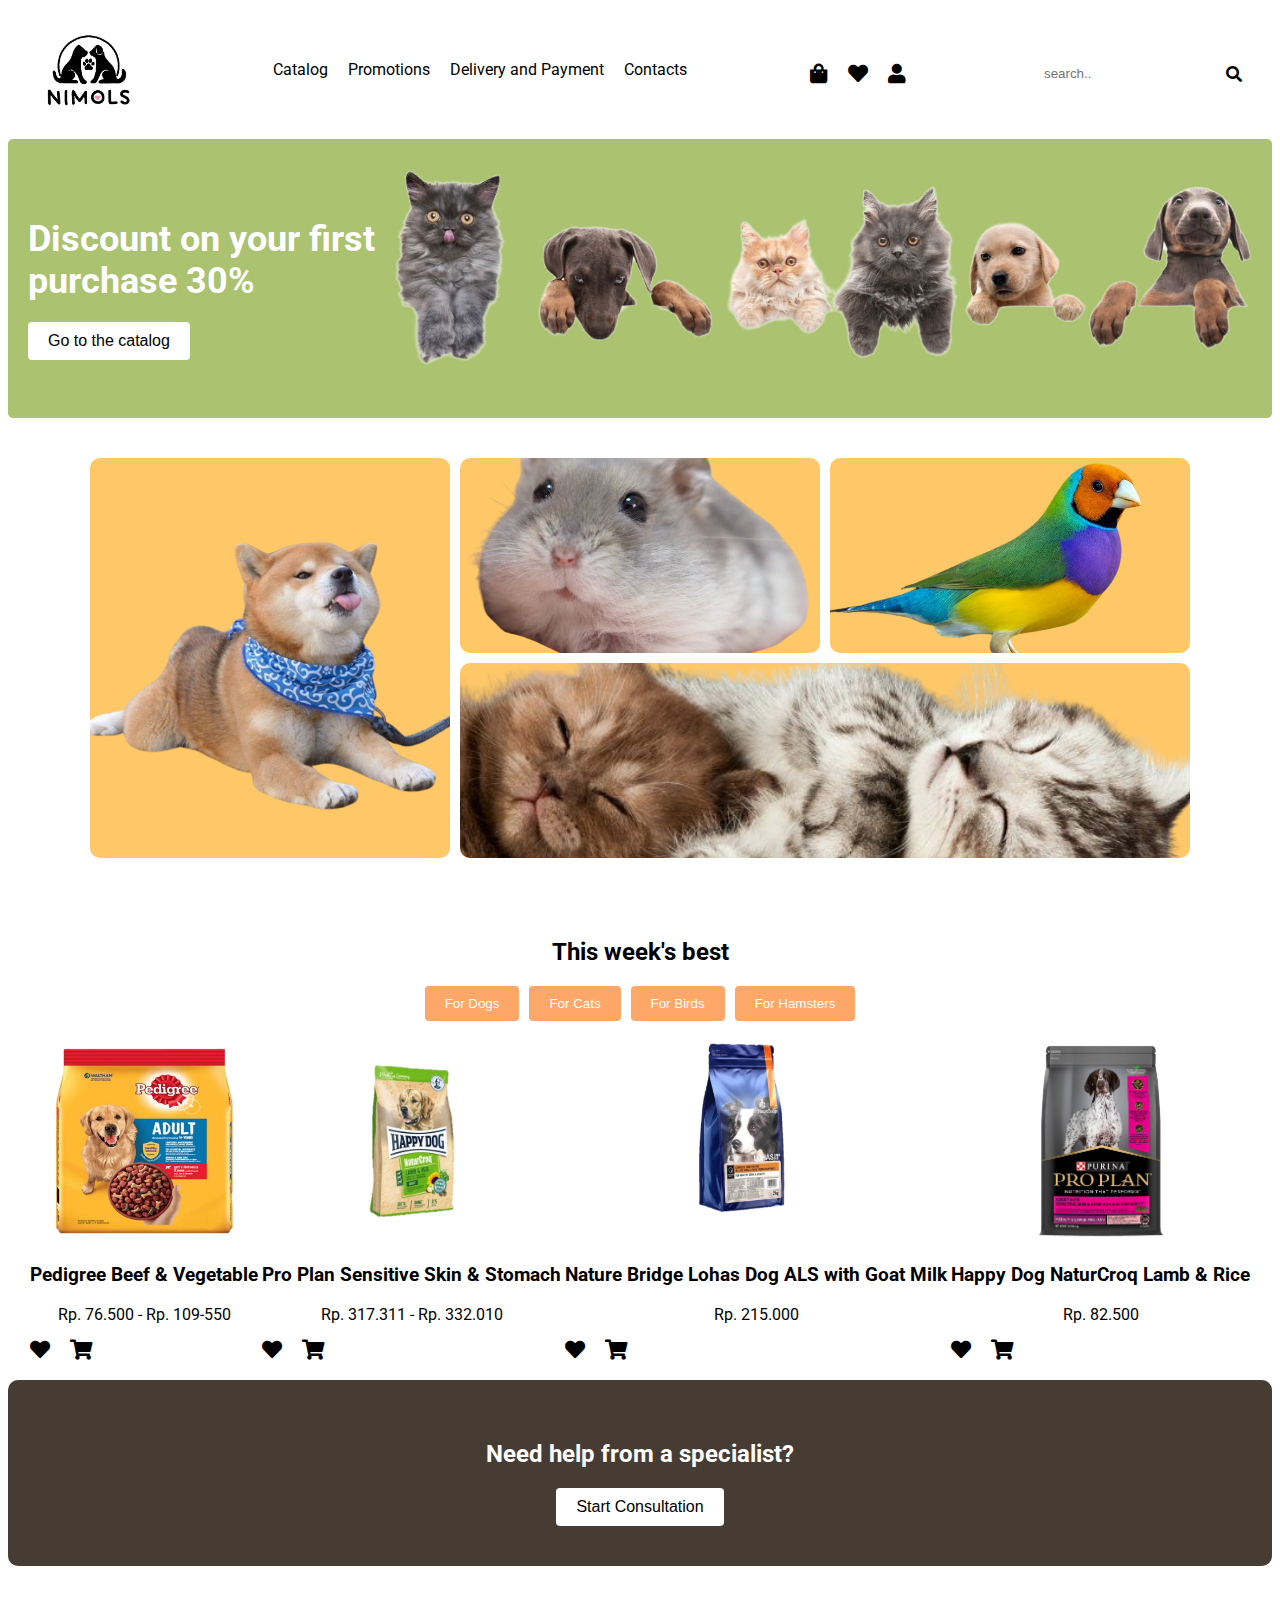
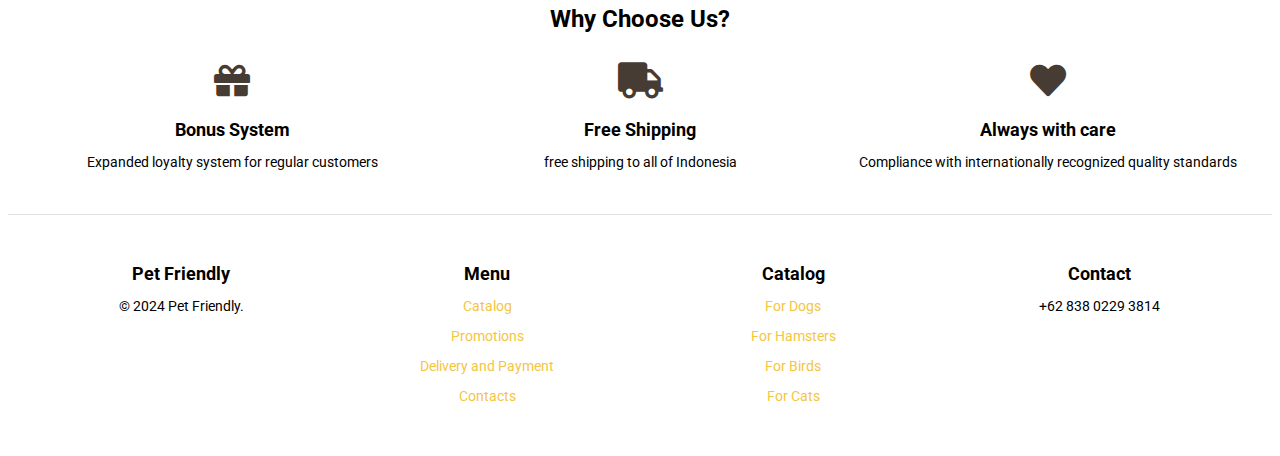
==== index.html @ ed3ec064 "nimols" ====
<!DOCTYPE html>
<html lang="en">
<head>
    <meta charset="UTF-8">
    <meta name="viewport" content="width=device-width, initial-scale=1.0">
    <link href="https://cdnjs.cloudflare.com/ajax/libs/font-awesome/5.15.3/css/all.min.css" rel="stylesheet"/>
    <link href="https://fonts.googleapis.com/css2?family=Roboto:wght@400;700&amp;display=swap" rel="stylesheet"/>

    <link rel="stylesheet" href="css/style.css">
    <title>nimols</title>
</head>
<body>
    <header>
        <nav class="navbar">
            <img src="img/logo.png" alt="logo" width="10%" height="10%">
            <div class="menu">
                <a href="#">Catalog</a>
                <a href="#">Promotions</a>
                <a href="#">Delivery and Payment</a>
                <a href="#">Contacts</a>
            </div>
            <div class="icons">
                <i class="fas fa-shopping-bag"></i>
                <i class="fas fa-heart"></i>
                <i class="fas fa-user"></i>
            </div>
            <div class="search">
                <input placeholder="search.." type="text"/>
                <i class="fas fa-search"></i>
            </div>
        </nav>
    </header>

    <main>
        <section class="hero">
            <div class="text">
                <h1>Discount on your first purchase 30%</h1>
                <button>Go to the catalog</button>
            </div>
            <img src="img/enimol.png" alt="animal">
        </section>
        <section class="container">
                <div class="category dogs">
                    <img src="img/inu.png" alt="dog">
                </div>
                <div class="category hamsters">
                    <img src="img/hamtaro.png" class="small-image" alt="hamster">
                </div>
                <div class="category birds">
                    <img src="img/tori.png" class="small-image" alt="bird">
                </div>
                <div class="category cats">
                    <img src="img/neko.png" class="small-image" alt="cat">
                </div>
        </section>

        <section class="weekly-deals">
            <h2>
                This week's best
            </h2>
            <div class="tabs">
                <button>For Dogs</button>
                <button>For Cats</button>
                <button>For Birds</button>
                <button>For Hamsters</button>
            </div>
            <div class="products">
                <div class="for dogs">
                    <img alt="Pedigree Beef & Vegetable" height="200" src="img/dog food 1.png" width="200"/>
                    <h3>Pedigree Beef & Vegetable </h3>
                    <p>Rp. 76.500 - Rp. 109-550</p>

                    <div class="icons">
                        <i class="fas fa-heart"></i>
                        <i class="fas fa-shopping-cart"></i>
                    </div>
                </div>
                <div class="for dogs">
                    <img alt="Pro Plan Sensitive Skin & Stomach" height="200" src="img/dog food 2.png" width="200"/>
                    <h3>Pro Plan Sensitive Skin & Stomach</h3>
                    <p>Rp. 317.311 - Rp. 332.010</p>
                    
                    <div class="icons">
                        <i class="fas fa-heart"></i>
                        <i class="fas fa-shopping-cart"></i>
                    </div>
                </div>
                <div class="for dogs">
                    <img alt="Nature Bridge Lohas Dog ALS with Goat Milk" height="200" src="img/dog food 3.png" width="200"/>
                    <h3>Nature Bridge Lohas Dog ALS with Goat Milk</h3>
                    <p>Rp. 215.000</p>
                    
                    <div class="icons">
                        <i class="fas fa-heart"></i>
                        <i class="fas fa-shopping-cart"></i>
                    </div>
                </div>
                <div class="for dogs">
                    <img alt="Happy Dog NaturCroq Lamb & Rice" height="200" src="img/dog food 4.png" width="200"/>
                    <h3>Happy Dog NaturCroq Lamb & Rice</h3>
                    <p>Rp. 82.500</p>
                    
                    <div class="icons">
                        <i class="fas fa-heart"></i>
                        <i class="fas fa-shopping-cart"></i>
                    </div>
                </div>
            </div>
        </section>
        
        <section class="help-section">
            <h2>Need help from a specialist?</h2>
            <button>Start Consultation</button>
        </section>
        <section class="why-choose-us">
            <h2>Why Choose Us?</h2>
            <div class="features">
                <div class="feature">
                    <i class="fas fa-gift"></i>
                    <h3>Bonus System</h3>
                    <p>Expanded loyalty system for regular customers</p>
                </div>
                <div class="feature">
                    <i class="fas fa-truck"></i>
                    <h3>Free Shipping</h3>
                    <p>free shipping to all of Indonesia</p>
                </div>
                <div class="feature">
                    <i class="fas fa-heart"></i>
                    <h3>Always with care</h3>
                    <p>Compliance with internationally recognized quality standards</p>
                </div>
            </div>
        </section>
    </main>

    <footer>
        <div class="footer-content">
            <div class="footer-section">
                <h3>Pet Friendly</h3>
                <p>© 2024 Pet Friendly.</p>
            </div>
            <div class="footer-section">
                <h3>Menu</h3>
                <p>
                    <a href="#">Catalog</a>
                </p>
                <p>
                    <a href="#">Promotions</a>
                </p>
                <p>
                    <a href="#">Delivery and Payment</a>
                </p>
                <p>
                    <a href="#">Contacts</a>
                </p>
            </div>
            <div class="footer-section">
                <h3>Catalog</h3>
                <p>
                    <a href="#">For Dogs</a>
                </p>
                <p>
                    <a href="#">For Hamsters</a>
                </p>
                <p>
                    <a href="#">For Birds</a>
                </p>
                <p>
                    <a href="#">For Cats</a>
                </p>
            </div>
            <div class="footer-section">
                <h3>Contact</h3>
                <p>+62 838 0229 3814</p>
            </div>
        </div>
    </footer>
</body>
</html>
---- css/style.css ----
body {
    font-family: 'Roboto', sans-serif; 
    background-color: #ffff;
    
}

.navbar {
    display: flex;
    justify-content: space-between;
    align-items: center;
    flex-wrap: wrap;
    padding: 10px 20px;
    background-color: #ffff;
    position: relative;
}

.menu {
    display: flex;
    gap: 20px;
}

.menu a {
    text-decoration: none;
    color: black;
    font-size: 16px;
}

.menu a:hover {
    color: #abc270;
}

.menu a::after {
    content: '';
    display: block;
    padding-bottom: 0.5rem;
    border-bottom: 0.1rem solid #abc270;
    transform: scaleX(0);
    transition: 0.2s linear;
}

.menu a:hover::after {
    transform: scaleX(0.5);
}

.icons {
    display: flex;
    gap: 20px;
}

.icons i {
    font-size: 20px;
    color: black;
}

.icons i:hover {
    color: #abc270;
}

.search {
    display: flex;
    align-items: center;
    border: 1px black;
    border-radius: 20px;
    padding: 5px 10px;
}

.search input {
    border: none;
    outline: none;
    padding: 5px;
}

.hero {
    display: flex;
    justify-content: center;
    align-items: center;
    height: calc(100vh-60px);
    background-color: #abc270;
    text-align: start;
    padding: 20px;
    border-radius: 5px;
}

.hero h1 {
    font-size: 36px;
    color: #ffff;
    margin: 20px 0;
}

.hero button {
    background-color: #ffff;
    color: black;
    border: none;
    padding: 10px 20px;
    font-size: 16px;
    border-radius: 4px;
    cursor: pointer;
} 

.hero img {
    margin-left: 20px;
    max-width: 70%;
    height: auto;
}

.container {
    display: grid;
    grid-template-columns: repeat(3, 2fr);
    grid-template-rows: auto auto;
    gap: 10px;
    width: 100%;
    height: 400px;
    max-width: 1100px;
    padding: 40px;
    margin: 0 auto;
}

.category {
    padding: 20px;
    background-color: #fec868;
    display: flex;
    flex-direction: column;
    justify-content: center;
    align-items: center;
    border-radius: 10px;
    overflow: hidden;
    position: relative;
    font-size: 18px;
    color: #333;
    text-align: center;
    transition: transform 0.3s ease;
    cursor: pointer;
}

.category span {
    position: absolute;
    top: 10px;
    left: 10px;
    background-color: rgba(255, 255, 255, 0.8);
    padding: 5px 10px;
    border-radius: 5px;
}

.category img {
    width: 120%;
    height: auto;
    object-fit: contain;
    transition: transform 0.3s ease, filter 0.3s;
}

.category:hover img {
    transform: scale(1.1);
}

.dogs {
    grid-row: span 2;
}

.cats {
    grid-column: span 2;
}

.weekly-deals {
            padding: 20px;
            text-align: center;
        }
        .weekly-deals h2 {
            font-size: 24px;
            color: black;
            margin-bottom: 20px;
            text-align: center;
        }
        .weekly-deals .tabs {
            display: flex;
            justify-content: center;
            margin-bottom: 20px;
        }
        .weekly-deals .tabs button {
            background-color: #fda769;
            color: #FFFFFF;
            border: none;
            padding: 10px 20px;
            margin: 0 5px;
            cursor: pointer;
            border-radius: 4px;
        }
        .weekly-deals .products {
            display: flex;
            justify-content: space-around;
            flex-wrap: wrap;
        }
        .product {
            background-color: #FFFFFF;
            padding: 10px;
            margin: 10px;
            border-radius: 8px;
            text-align: center;
            flex: 1;
            max-width: 200px;
        }
        .product img {
            max-width: 100%;
            height: auto;
            border-radius: 8px;
        }
        .product h3 {
            font-size: 16px;
            color: black;
            margin: 10px 0;
        }
        .product p {
            font-size: 14px;
            color: black;
        }
        .product .price {
            font-size: 18px;
            color: black;
            margin: 10px 0;
        }
        .product .icons {
            display: flex;
            justify-content: center;
            margin-top: 10px;
        }
        .product .icons i {
            margin: 0 5px;
            color: gray;
            cursor: pointer;

        }
        .help-section {
            background-color: #473c33;
            text-align: center;
            padding: 40px 20px;
            border-radius: 10px;
        }
        .help-section h2 {
            font-size: 24px;
            color: #FFFFFF;
            margin-bottom: 20px;
        }
        .help-section button {
            background-color: #FFFFFF;
            color: black;
            border: none;
            padding: 10px 20px;
            font-size: 16px;
            border-radius: 4px;
            cursor: pointer;
        }
        .why-choose-us {
            padding: 20px;
            text-align: center;
        }
        .why-choose-us h2 {
            font-size: 24px;
            color: black;
            margin-bottom: 20px;
        }
        .why-choose-us .features {
            display: flex;
            justify-content: space-around;
            flex-wrap: wrap;
        }
        .feature {
            text-align: center;
            flex: 1;
            margin: 10px;
        }
        .feature i {
            font-size: 36px;
            color: #473c33;
            margin-bottom: 10px;
        }
        .feature h3 {
            font-size: 18px;
            color: black;
            margin: 10px 0;
        }
        .feature p {
            font-size: 14px;
            color: black;
        }
        footer {
            background-color: #FFFFFF;
            padding: 20px;
            text-align: center;
            border-top: 1px solid #E0E0E0;
        }
        footer .footer-content {
            display: flex;
            justify-content: space-around;
            flex-wrap: wrap;
        }
        footer .footer-section {
            flex: 1;
            margin: 10px;
        }
        footer .footer-section h3 {
            font-size: 18px;
            color: black;
            margin-bottom: 10px;
        }
        footer .footer-section p {
            font-size: 14px;
            color: black;
        }
        footer .footer-section a {
            color: #F4C542;
            text-decoration: none;
        }

@media (max-width: 768px) {
    .navbar {
        flex-direction: column; 
        align-items: flex-start; 
    }

    .menu {
        display: none; 
        flex-direction: column; 
        width: 100%; 
        background-color: #ffff; 
        position: absolute; 
        top: 60px; 
        left: 0; 
        z-index: 1000;
    }

    .menu.active {
        display: flex; 
    }

    .bar {
        height: 3px;
        width: 25px;
        background-color: black;
        margin: 3px 0;
        transition: 0.3s; 
    }

    .hero {
        padding: 20px; 
        text-align: center; 
    }

    .container {
        padding: 20px; 
        width: 100%; 
    }

    .category {
        font-size: 18px; 
    }

    .weekly-deals .products {
        flex-direction: column; 
        align-items: center; 
    }

    .product {
        max-width: 90%; 
    }

    .why-choose-us .features {
        flex-direction: column; 
        align-items: center; 
    }

    footer .footer-content {
        flex-direction: column; 
        align-items: center; 
    }
}
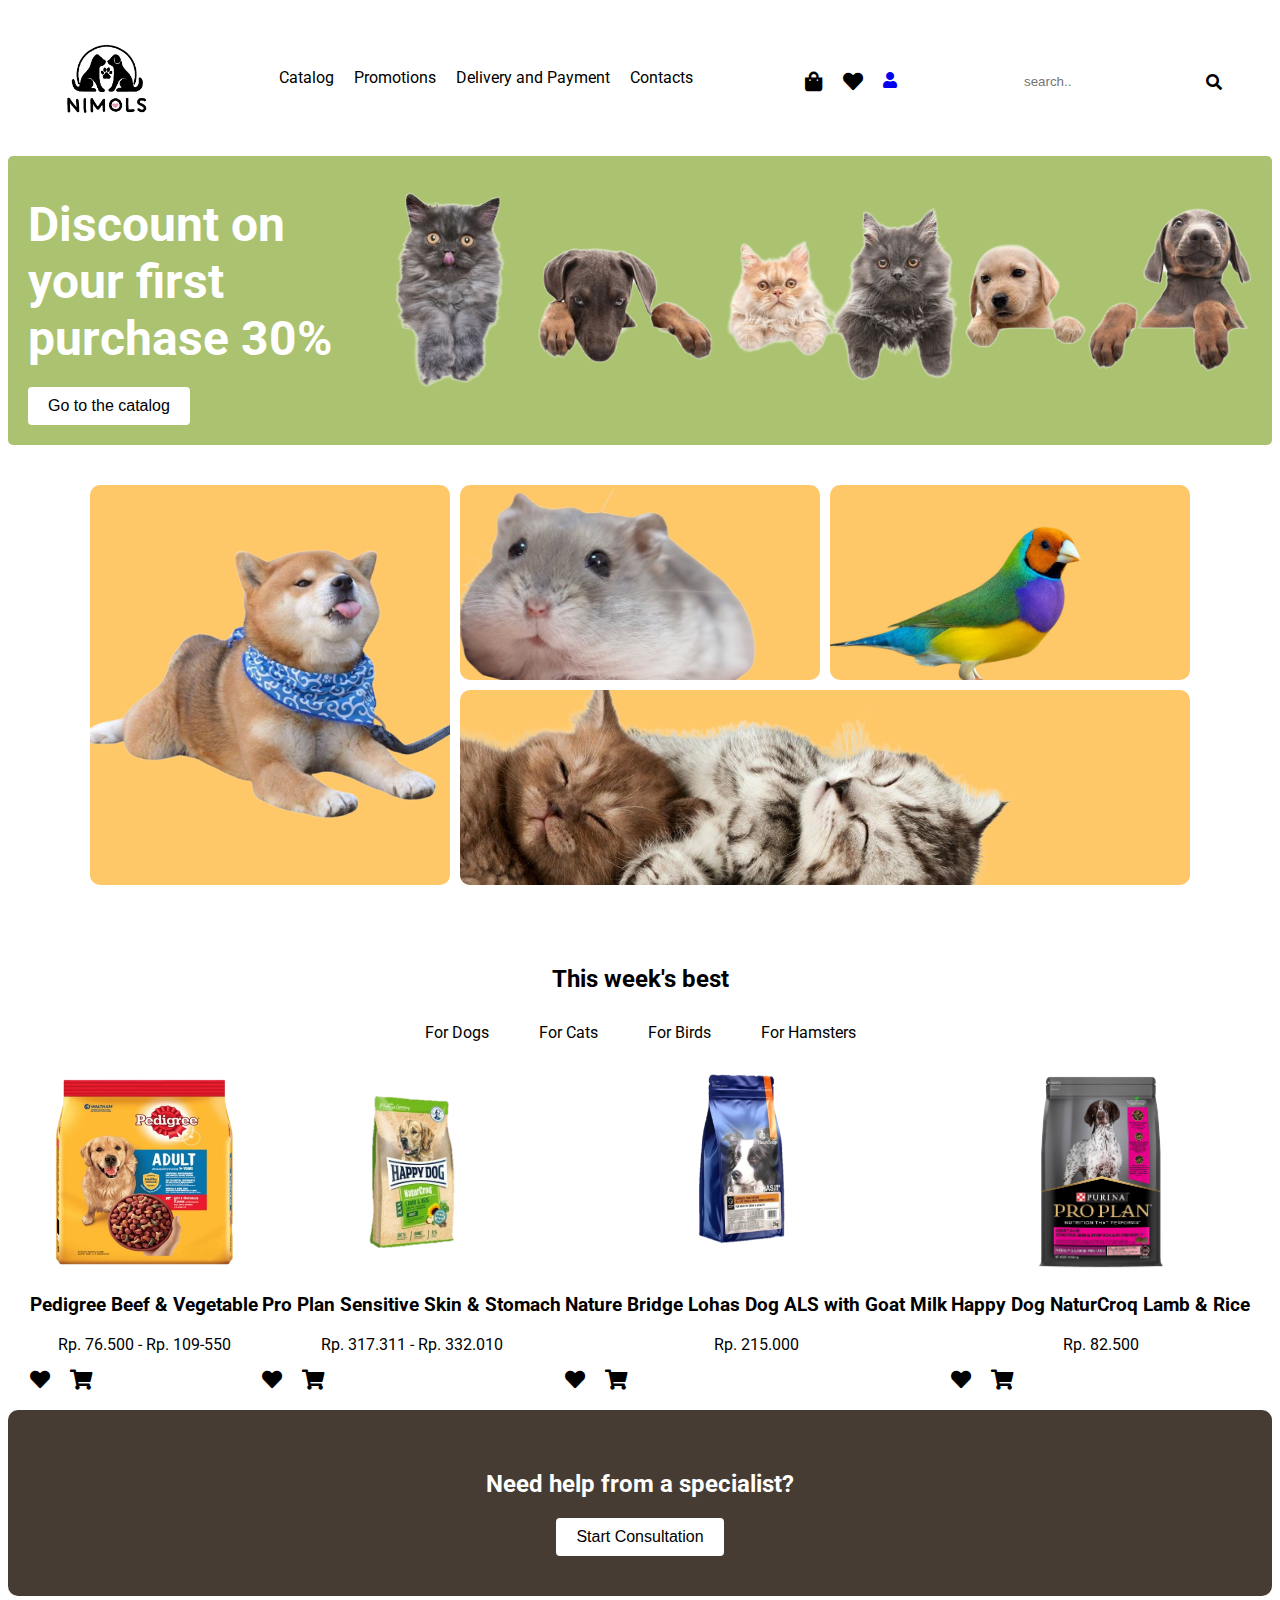
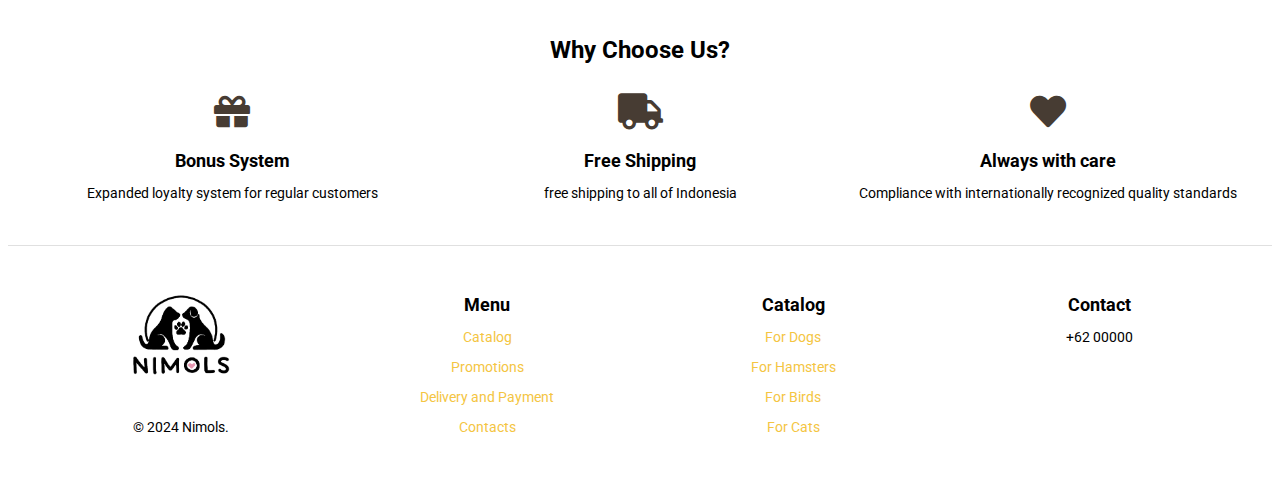
==== commit 40579ffe: "responsive and form login" ====
--- a/index.html
+++ b/index.html
@@ -7,28 +7,34 @@
     <link href="https://fonts.googleapis.com/css2?family=Roboto:wght@400;700&amp;display=swap" rel="stylesheet"/>
 
     <link rel="stylesheet" href="css/style.css">
+    <link rel="stylesheet" href="js/script.js">
     <title>nimols</title>
 </head>
 <body>
     <header>
         <nav class="navbar">
             <img src="img/logo.png" alt="logo" width="10%" height="10%">
-            <div class="menu">
+            <div class="menu" id="menu">
                 <a href="#">Catalog</a>
-                <a href="#">Promotions</a>
+                <a href="#Promotions">Promotions</a>
                 <a href="#">Delivery and Payment</a>
-                <a href="#">Contacts</a>
+                <a href="#footer">Contacts</a>
             </div>
             <div class="icons">
                 <i class="fas fa-shopping-bag"></i>
                 <i class="fas fa-heart"></i>
-                <i class="fas fa-user"></i>
+                <a href="/module-2-rrewsgi/form/index.html" class="fas fa-user"></a>
             </div>
             <div class="search">
                 <input placeholder="search.." type="text"/>
                 <i class="fas fa-search"></i>
             </div>
+            
+            <div class="hamburger" id="hamburger">
+                <i class="fas fa-bars"></i>
+            </div>
         </nav>
+        
     </header>
 
     <main>
@@ -54,15 +60,15 @@
                 </div>
         </section>
 
-        <section class="weekly-deals">
+        <section class="weekly-deals" id="Promotions">
             <h2>
                 This week's best
             </h2>
             <div class="tabs">
-                <button>For Dogs</button>
-                <button>For Cats</button>
-                <button>For Birds</button>
-                <button>For Hamsters</button>
+                <a href="#">For Dogs</a>
+                <a href="#">For Cats</a>
+                <a href="#">For Birds</a>
+                <a href="#">For Hamsters</a>
             </div>
             <div class="products">
                 <div class="for dogs">
@@ -134,11 +140,11 @@
         </section>
     </main>
 
-    <footer>
+    <footer id="footer">
         <div class="footer-content">
             <div class="footer-section">
-                <h3>Pet Friendly</h3>
-                <p>© 2024 Pet Friendly.</p>
+                <img src="img/logo.png" alt="logo">
+                <p>© 2024 Nimols.</p>
             </div>
             <div class="footer-section">
                 <h3>Menu</h3>
@@ -172,7 +178,7 @@
             </div>
             <div class="footer-section">
                 <h3>Contact</h3>
-                <p>+62 838 0229 3814</p>
+                <p>+62 00000</p>
             </div>
         </div>
     </footer>
--- a/css/style.css
+++ b/css/style.css
@@ -120,7 +120,7 @@
     background-color: #fec868;
     display: flex;
     flex-direction: column;
-    justify-content: center;
+    justify-content: space-around;
     align-items: center;
     border-radius: 10px;
     overflow: hidden;
@@ -152,6 +152,19 @@
     transform: scale(1.1);
 }
 
+.hamsters img,
+.birds img {
+    margin-top: -20px; 
+    margin-left: -70px;
+        height: 150%; 
+        width: auto; 
+}
+.cats img {
+    margin-top: -5%;
+    margin-left: -180px;
+    height: auto; 
+    width: 80%; 
+}
 .dogs {
     grid-row: span 2;
 }
@@ -161,215 +174,326 @@
 }
 
 .weekly-deals {
-            padding: 20px;
-            text-align: center;
-        }
-        .weekly-deals h2 {
-            font-size: 24px;
-            color: black;
-            margin-bottom: 20px;
-            text-align: center;
-        }
-        .weekly-deals .tabs {
-            display: flex;
-            justify-content: center;
-            margin-bottom: 20px;
-        }
-        .weekly-deals .tabs button {
-            background-color: #fda769;
-            color: #FFFFFF;
-            border: none;
-            padding: 10px 20px;
-            margin: 0 5px;
-            cursor: pointer;
-            border-radius: 4px;
-        }
-        .weekly-deals .products {
-            display: flex;
-            justify-content: space-around;
-            flex-wrap: wrap;
-        }
-        .product {
-            background-color: #FFFFFF;
-            padding: 10px;
-            margin: 10px;
-            border-radius: 8px;
-            text-align: center;
-            flex: 1;
-            max-width: 200px;
-        }
-        .product img {
-            max-width: 100%;
-            height: auto;
-            border-radius: 8px;
-        }
-        .product h3 {
-            font-size: 16px;
-            color: black;
-            margin: 10px 0;
-        }
-        .product p {
-            font-size: 14px;
-            color: black;
-        }
-        .product .price {
-            font-size: 18px;
-            color: black;
-            margin: 10px 0;
-        }
-        .product .icons {
-            display: flex;
-            justify-content: center;
-            margin-top: 10px;
-        }
-        .product .icons i {
-            margin: 0 5px;
-            color: gray;
-            cursor: pointer;
-
-        }
-        .help-section {
-            background-color: #473c33;
-            text-align: center;
-            padding: 40px 20px;
-            border-radius: 10px;
-        }
-        .help-section h2 {
-            font-size: 24px;
-            color: #FFFFFF;
-            margin-bottom: 20px;
-        }
-        .help-section button {
-            background-color: #FFFFFF;
-            color: black;
-            border: none;
-            padding: 10px 20px;
-            font-size: 16px;
-            border-radius: 4px;
-            cursor: pointer;
-        }
-        .why-choose-us {
-            padding: 20px;
-            text-align: center;
-        }
-        .why-choose-us h2 {
-            font-size: 24px;
-            color: black;
-            margin-bottom: 20px;
-        }
-        .why-choose-us .features {
-            display: flex;
-            justify-content: space-around;
-            flex-wrap: wrap;
-        }
-        .feature {
-            text-align: center;
-            flex: 1;
-            margin: 10px;
-        }
-        .feature i {
-            font-size: 36px;
-            color: #473c33;
-            margin-bottom: 10px;
-        }
-        .feature h3 {
-            font-size: 18px;
-            color: black;
-            margin: 10px 0;
-        }
-        .feature p {
-            font-size: 14px;
-            color: black;
-        }
-        footer {
-            background-color: #FFFFFF;
-            padding: 20px;
-            text-align: center;
-            border-top: 1px solid #E0E0E0;
-        }
-        footer .footer-content {
-            display: flex;
-            justify-content: space-around;
-            flex-wrap: wrap;
-        }
-        footer .footer-section {
-            flex: 1;
-            margin: 10px;
-        }
-        footer .footer-section h3 {
-            font-size: 18px;
-            color: black;
-            margin-bottom: 10px;
-        }
-        footer .footer-section p {
-            font-size: 14px;
-            color: black;
-        }
-        footer .footer-section a {
-            color: #F4C542;
-            text-decoration: none;
-        }
-
-@media (max-width: 768px) {
+    padding: 20px;
+    text-align: center;
+}
+
+.weekly-deals h2 {
+    font-size: 24px;
+    color: black;
+    margin-bottom: 20px;
+    text-align: center;
+}
+
+.weekly-deals .tabs {
+    display: flex;
+    justify-content: center;
+    margin-bottom: 20px;
+}
+
+.weekly-deals .tabs a {
+    text-decoration: none;
+    color: black;
+    border: none;
+    padding: 10px 20px;
+    margin: 0 5px;
+    cursor: pointer;
+    border-radius: 4px;
+}
+
+.weekly-deals .tabs a:hover {
+    background-color: #fda769;
+    color: #ffff;
+}
+        
+.weekly-deals .products {
+    display: flex;
+    justify-content: space-around;
+    flex-wrap: wrap;
+}
+
+.product {
+    background-color: #FFFFFF;
+    padding: 10px;
+    margin: 10px;
+    border-radius: 8px;
+    text-align: center;
+    flex: 1;
+    max-width: 200px;
+}
+
+.product img {
+    max-width: 100%;
+    height: auto;
+    border-radius: 8px;
+}
+
+.product h3 {
+    font-size: 16px;
+    color: black;
+    margin: 10px 0;
+}
+
+.product p {
+    font-size: 14px;
+    color: black;
+}
+        
+.product .price {
+    font-size: 18px;
+    color: black;
+    margin: 10px 0;
+}
+
+.product .icons {
+    display: flex;
+    justify-content: center;
+    margin-top: 10px;
+}
+        
+.product .icons i {
+    margin: 0 5px;
+    color: gray;
+    cursor: pointer;
+}
+        
+.help-section {
+    background-color: #473c33;
+    text-align: center;
+    padding: 40px 20px;
+    border-radius: 10px;
+}
+
+.help-section h2 {
+    font-size: 24px;
+    color: #FFFFFF;
+    margin-bottom: 20px;
+}
+
+.help-section button {
+    background-color: #FFFFFF;
+    color: black;
+    border: none;
+    padding: 10px 20px;
+    font-size: 16px;
+    border-radius: 4px;
+    cursor: pointer;
+}
+        
+.why-choose-us {
+    padding: 20px;
+    text-align: center;
+}
+
+.why-choose-us h2 {
+    font-size: 24px;
+    color: black;
+    margin-bottom: 20px;
+}
+        
+.why-choose-us .features {
+    display: flex;
+    justify-content: space-around;
+    flex-wrap: wrap;
+}
+        
+.feature {
+    text-align: center;
+    flex: 1;
+    margin: 10px;
+}
+        
+.feature i {
+    font-size: 36px;
+    color: #473c33;
+    margin-bottom: 10px;
+}
+
+.feature h3 {
+    font-size: 18px;
+    color: black;
+    margin: 10px 0;
+}
+        
+.feature p {
+    font-size: 14px;
+    color: black;
+}
+        
+footer {
+    background-color: #FFFFFF;
+    padding: 20px;
+    text-align: center;
+    border-top: 1px solid #E0E0E0;
+}
+        
+footer .footer-content {
+    display: flex;
+    justify-content: space-around;
+    flex-wrap: wrap;
+}
+        
+footer img {
+    width: 50%;
+    height: 70%;
+}
+        
+footer .footer-section {
+    flex: 1;
+    margin: 10px;
+}
+        
+footer .footer-section h3 {
+    font-size: 18px;
+    color: black;
+    margin-bottom: 10px;
+}
+        
+footer .footer-section p {
+    font-size: 14px;
+    color: black;
+}
+        
+footer .footer-section a {
+    color: #F4C542;
+    text-decoration: none;
+}
+
+.hamburger {
+    display: none;
+    cursor: pointer; 
+    font-size: 24px;
+    color: black;
+}
+
+/* Responsive settings for large screens (desktops)
+@media screen and (min-width: 1024px) and (max-width: 1439px) {
+}
+
+/* Responsive settings for medium screens (tablets) */
+/* @media screen and (min-width: 768px) and (max-width: 1023px) {
+}
+
+/* Responsive settings for small screens (mobiles) */
+/* @media screen and (max-width: 767px) {
+} */ 
+
+/* Responsive settings for large screens (desktops) */
+@media screen and (min-width: 1024px) and (max-width: 1439px) {
     .navbar {
-        flex-direction: column; 
-        align-items: flex-start; 
+        padding: 20px 40px;
+    }
+
+    .hero h1 {
+        font-size: 48px;
+    }
+
+    .container {
+        grid-template-columns: repeat(3, 1fr);
+    }
+
+    .product {
+        max-width: 250px;
+    }
+}
+
+/* Responsive settings for medium screens (tablets) */
+@media screen and (min-width: 768px) and (max-width: 1023px) {
+    .navbar {
+        flex-direction: column;
+        align-items: flex-start;
     }
 
     .menu {
-        display: none; 
-        flex-direction: column; 
-        width: 100%; 
-        background-color: #ffff; 
-        position: absolute; 
-        top: 60px; 
-        left: 0; 
-        z-index: 1000;
-    }
-
-    .menu.active {
-        display: flex; 
-    }
-
-    .bar {
-        height: 3px;
-        width: 25px;
-        background-color: black;
-        margin: 3px 0;
-        transition: 0.3s; 
+        flex-direction: column;
+        gap: 10px;
     }
 
     .hero {
-        padding: 20px; 
-        text-align: center; 
+        flex-direction: column;
+        text-align: center;
+    }
+
+    .hero h1 {
+        font-size: 36px;
     }
 
     .container {
-        padding: 20px; 
-        width: 100%; 
+        grid-template-columns: repeat(2, 1fr);
+    }
+
+    .product {
+        max-width: 200px;
+    }
+
+    .weekly-deals .tabs {
+        flex-direction: column;
+    }
+
+    .weekly-deals .tabs a {
+        margin: 5px 0;
+    }
+}
+
+/* Responsive settings for small screens (mobiles) */
+@media screen and (max-width: 767px) {
+    .navbar {
+        flex-direction: column;
+        align-items: flex-start;
+        padding: 10px;
+    }
+
+    .menu {
+        flex-direction: column;
+        gap: 5px;
+    }
+
+    .hero {
+        height: auto;
+        padding: 10px;
+    }
+
+    .hero h1 {
+        font-size: 28px;
+    }
+
+    .container {
+        grid-template-columns: 1fr;
+        padding: 20px;
     }
 
     .category {
-        font-size: 18px; 
+        padding: 10px;
+        font-size: 16px;
+    }
+
+    .product {
+        max-width: 100%;
+        margin: 10px 0;
     }
 
     .weekly-deals .products {
-        flex-direction: column; 
-        align-items: center; 
-    }
-
-    .product {
-        max-width: 90%; 
+        flex-direction: column;
+        align-items: center;
+    }
+
+    .help-section {
+        padding: 20px 10px;
     }
 
     .why-choose-us .features {
-        flex-direction: column; 
-        align-items: center; 
+        flex-direction: column;
     }
 
     footer .footer-content {
-        flex-direction: column; 
-        align-items: center; 
-    }
-}
-
+        flex-direction: column;
+        align-items: center;
+    }
+
+    footer img {
+        width: 100%;
+        height: auto;
+    }
+}
+
+
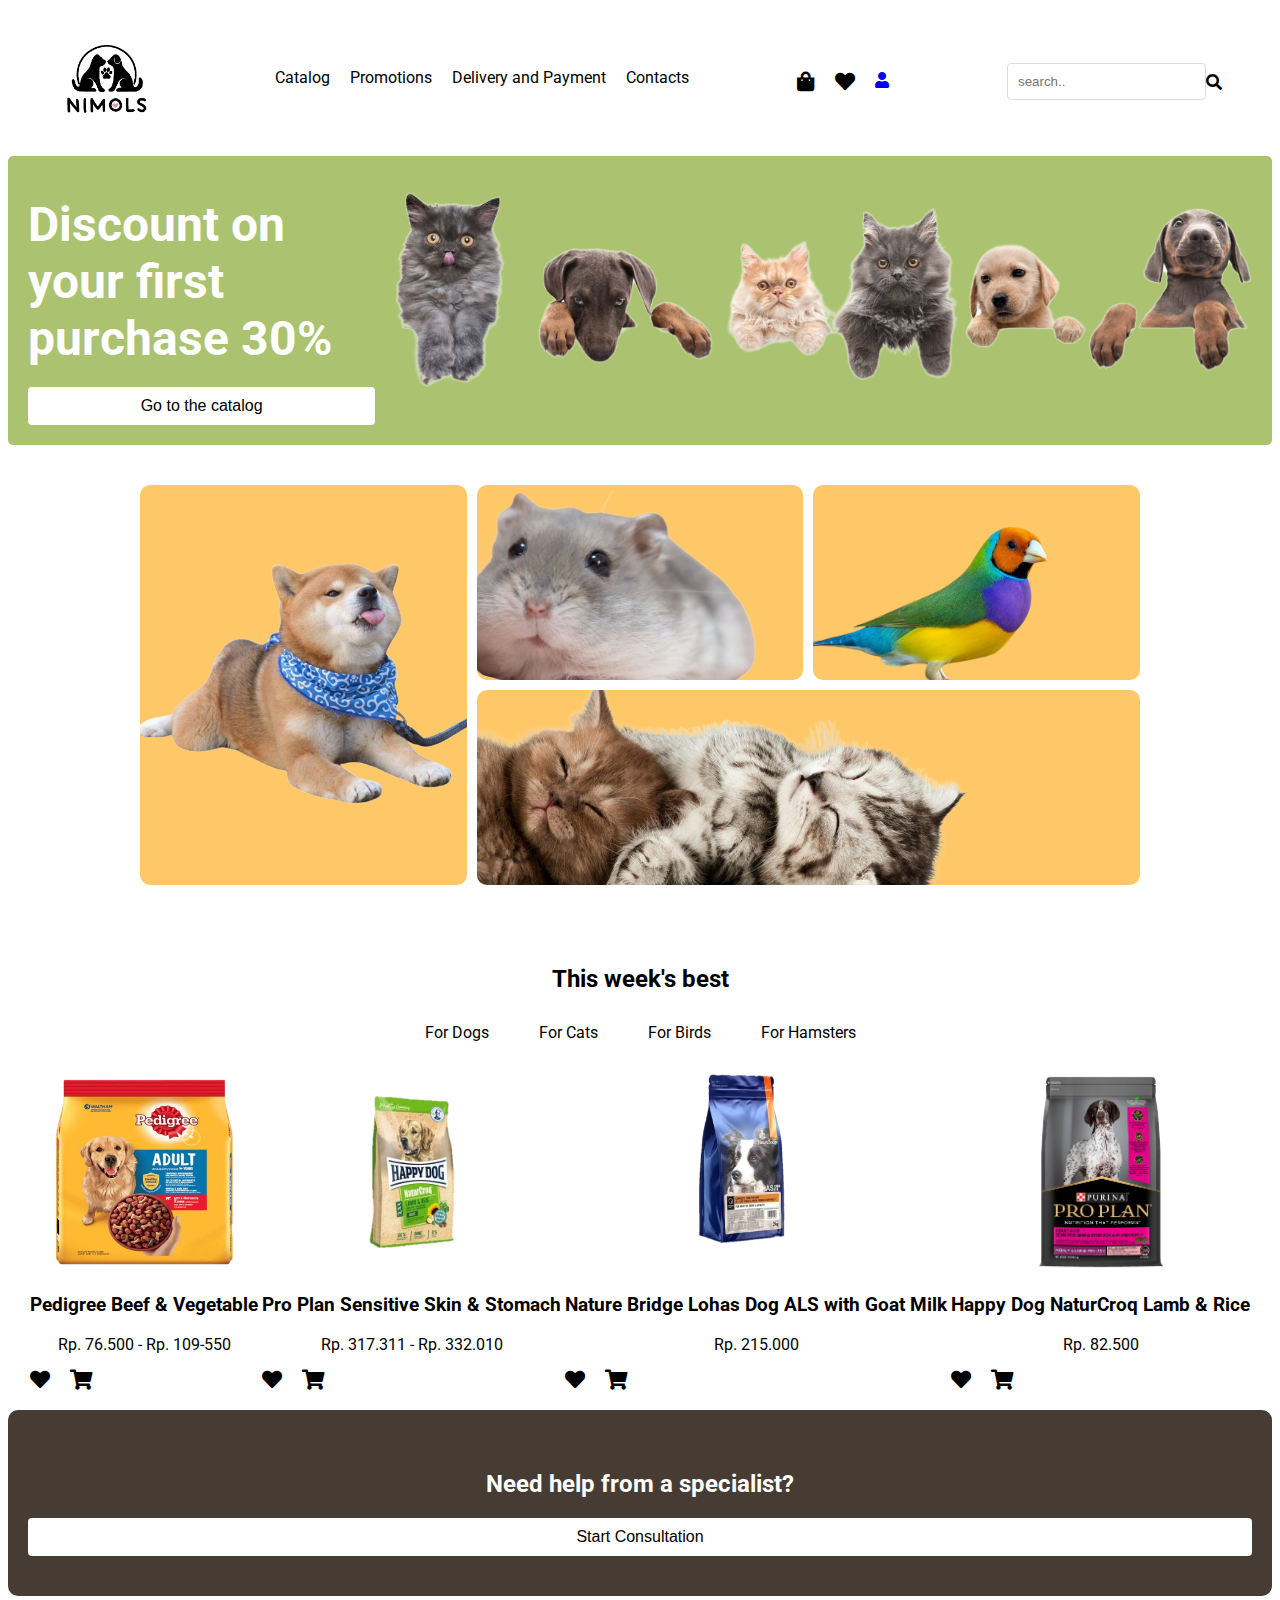
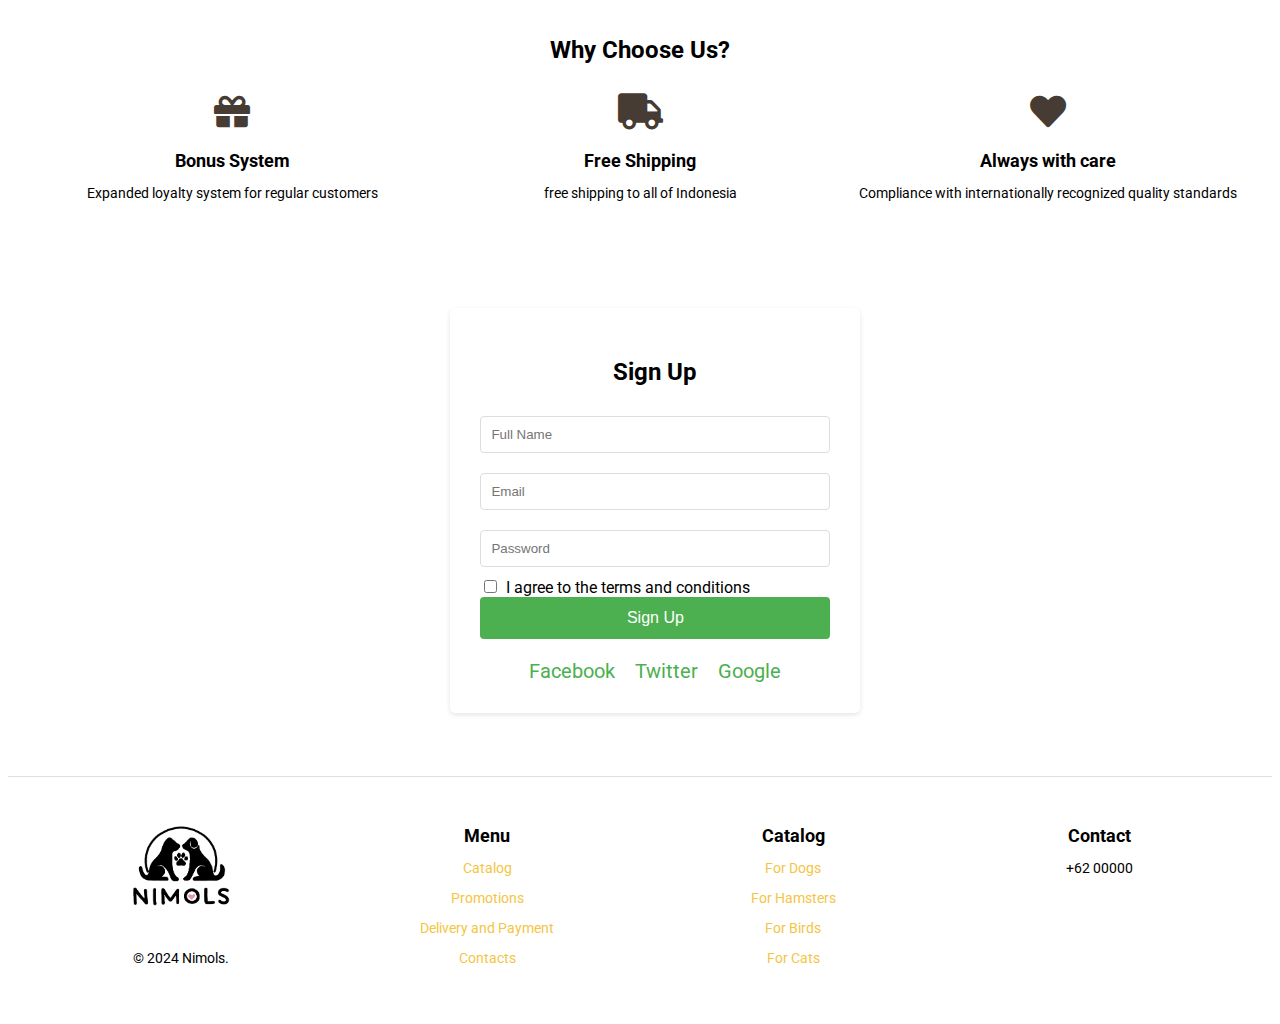
==== commit c7eb0fba: "form" ====
--- a/index.html
+++ b/index.html
@@ -138,6 +138,22 @@
                 </div>
             </div>
         </section>
+
+        <section class="login-page">
+            <h2>Sign Up</h2>
+            <form>
+                <input type="text" placeholder="Full Name" required>
+                <input type="email" placeholder="Email" required>
+                <input type="password" placeholder="Password" required>
+                <input type="checkbox"> I agree to the terms and conditions
+                <button type="submit">Sign Up</button>
+            </form>
+            <div class="social-media">
+                <a href="#">Facebook</a>
+                <a href="#">Twitter</a>
+                <a href="#">Google</a>
+            </div>
+        </section>
     </main>
 
     <footer id="footer">
--- a/css/style.css
+++ b/css/style.css
@@ -110,7 +110,7 @@
     gap: 10px;
     width: 100%;
     height: 400px;
-    max-width: 1100px;
+    max-width: 1000px;
     padding: 40px;
     margin: 0 auto;
 }
@@ -319,6 +319,63 @@
     font-size: 14px;
     color: black;
 }
+
+.login-page {
+    background-color: white;
+    padding: 30px;
+    border-radius: 5px;
+    box-shadow: 0 2px 5px rgba(0, 0, 0, 0.1);
+    width: 350px;
+    margin: 5% 35%;
+}
+
+h2 {
+    text-align: center;
+    margin-bottom: 20px;
+}
+
+input[type="text"],
+input[type="email"],
+input[type="password"] {
+    width: 100%;
+    padding: 10px;
+    margin: 10px 0;
+    border: 1px solid #ddd;
+    border-radius: 4px;
+    box-sizing: border-box;
+}
+
+input[type="checkbox"] {
+    margin-right: 5px;
+}
+
+button {
+    background-color: #4CAF50;
+    color: white;
+    padding: 12px 20px;
+    border: none;
+    border-radius: 4px;
+    cursor: pointer;
+    width: 100%;
+    font-size: 16px;
+}
+
+button:hover {
+    background-color: #45a049;
+}
+
+.social-media {
+    display: flex;
+    justify-content: center;
+    margin-top: 20px;
+}
+
+.social-media a {
+    margin: 0 10px;
+    text-decoration: none;
+    color : #4CAF50;
+    font-size: 20px;
+}
         
 footer {
     background-color: #FFFFFF;
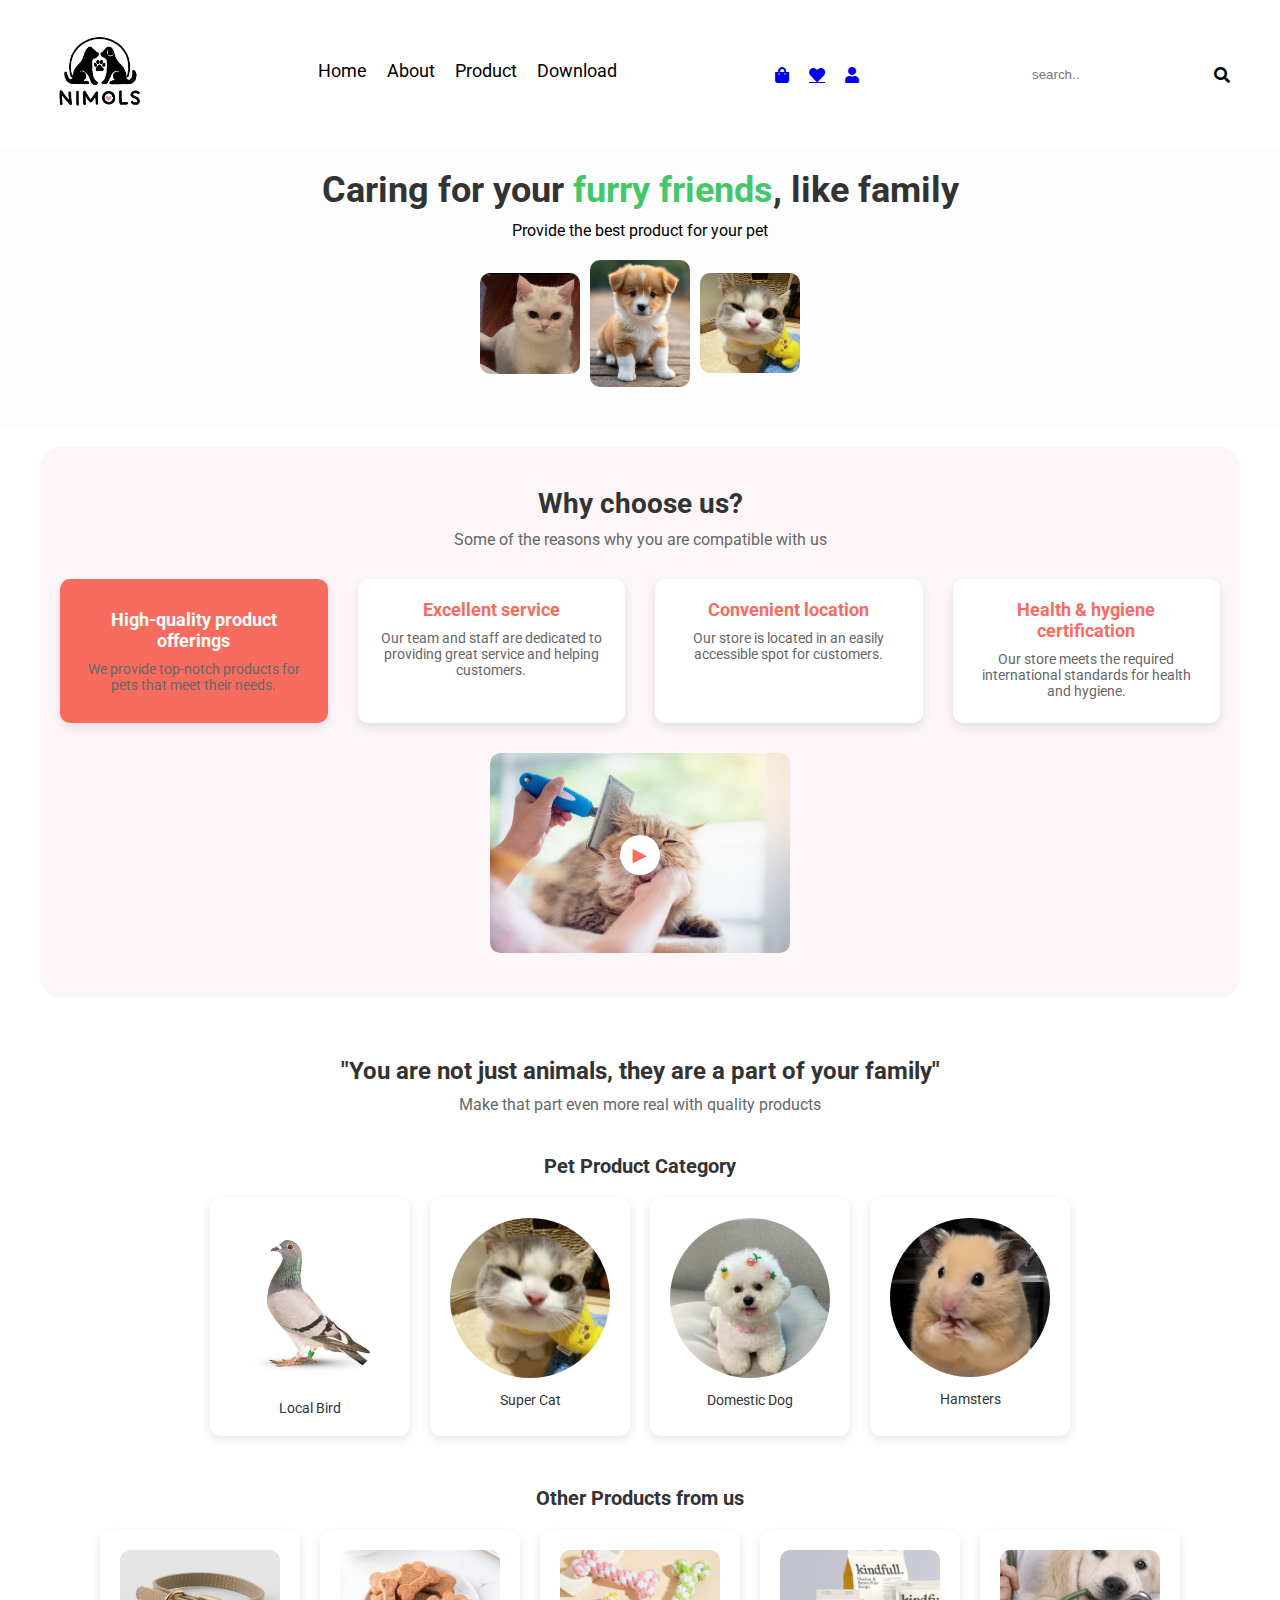
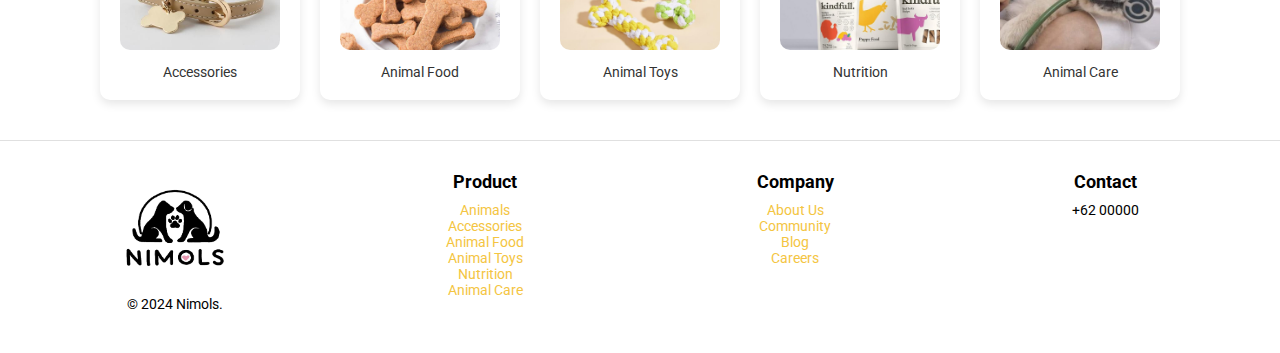
==== commit 07d57d0d: "changes in the design and function of each menu" ====
--- a/index.html
+++ b/index.html
@@ -15,15 +15,15 @@
         <nav class="navbar">
             <img src="img/logo.png" alt="logo" width="10%" height="10%">
             <div class="menu" id="menu">
-                <a href="#">Catalog</a>
-                <a href="#Promotions">Promotions</a>
-                <a href="#">Delivery and Payment</a>
-                <a href="#footer">Contacts</a>
+                <a href="#">Home</a>
+                <a href="#">About</a>
+                <a href="product.html">Product</a>
+                <a href="#">Download</a>
             </div>
             <div class="icons">
-                <i class="fas fa-shopping-bag"></i>
-                <i class="fas fa-heart"></i>
-                <a href="/module-2-rrewsgi/form/index.html" class="fas fa-user"></a>
+                <a href="#" class="fas fa-shopping-bag"></a>
+                <a href="#" class="fas fa-heart"></a>
+                <a href="login.html" class="fas fa-user"></a>
             </div>
             <div class="search">
                 <input placeholder="search.." type="text"/>
@@ -34,128 +34,102 @@
                 <i class="fas fa-bars"></i>
             </div>
         </nav>
-        
     </header>
-
     <main>
         <section class="hero">
-            <div class="text">
-                <h1>Discount on your first purchase 30%</h1>
-                <button>Go to the catalog</button>
+            <div class="hero-text">
+                <h1>Caring for your <span>furry friends</span>, like family</h1>
+                <p>Provide the best product for your pet</p>
             </div>
-            <img src="img/enimol.png" alt="animal">
+            <div class="hero-images">
+                <img src="img/cat.jpeg" alt="Cat" class="cat">
+                <img src="img/dog.jpeg" alt="Dog" class="dog">
+                <img src="img/miu.jpeg" alt="miu">
+            </div>
         </section>
-        <section class="container">
-                <div class="category dogs">
-                    <img src="img/inu.png" alt="dog">
+        <section class="why-choose-us">
+            <div class="content">
+                <h2>Why choose us?</h2>
+                <p>Some of the reasons why you are compatible with us</p>
+            </div>
+            <div class="features">
+                <div class="feature highlight">
+                    <h3>High-quality product offerings</h3>
+                    <p>We provide top-notch products for pets that meet their needs.</p>
                 </div>
-                <div class="category hamsters">
-                    <img src="img/hamtaro.png" class="small-image" alt="hamster">
+                <div class="feature">
+                    <h3>Excellent service</h3>
+                    <p>Our team and staff are dedicated to providing great service and helping customers.</p>
                 </div>
-                <div class="category birds">
-                    <img src="img/tori.png" class="small-image" alt="bird">
+                <div class="feature">
+                    <h3>Convenient location</h3>
+                    <p>Our store is located in an easily accessible spot for customers.</p>
                 </div>
-                <div class="category cats">
-                    <img src="img/neko.png" class="small-image" alt="cat">
+                <div class="feature">
+                    <h3>Health & hygiene certification</h3>
+                    <p>Our store meets the required international standards for health and hygiene.</p>
                 </div>
+            </div>
+            <div class="image">
+                <img src="img/cat grooming.jpeg" alt="Cat Grooming">
+                <div class="play-button">&#9658;</div>
+            </div>
         </section>
-
-        <section class="weekly-deals" id="Promotions">
-            <h2>
-                This week's best
-            </h2>
-            <div class="tabs">
-                <a href="#">For Dogs</a>
-                <a href="#">For Cats</a>
-                <a href="#">For Birds</a>
-                <a href="#">For Hamsters</a>
+        <section class="product-section">
+            <div class="header">
+                <h2>"You are not just animals, they are a part of your family"</h2>
+                <p>Make that part even more real with quality products</p>
             </div>
-            <div class="products">
-                <div class="for dogs">
-                    <img alt="Pedigree Beef & Vegetable" height="200" src="img/dog food 1.png" width="200"/>
-                    <h3>Pedigree Beef & Vegetable </h3>
-                    <p>Rp. 76.500 - Rp. 109-550</p>
-
-                    <div class="icons">
-                        <i class="fas fa-heart"></i>
-                        <i class="fas fa-shopping-cart"></i>
+        
+            <div class="category">
+                <h3>Pet Product Category</h3>
+                <div class="category-cards">
+                    <div class="card">
+                        <img src="img/bird.jpeg" alt="Local Bird">
+                        <p>Local Bird</p>
+                    </div>
+                    <div class="card">
+                        <img src="img/miu.jpeg" alt="Super Cat">
+                        <p>Super Cat</p>
+                    </div>
+                    <div class="card">
+                        <img src="img/puppy.jpeg" alt="Domestic Dog">
+                        <p>Domestic Dog</p>
+                    </div>
+                    <div class="card">
+                        <img src="img/hamtaro.jpeg" alt="Hamsters">
+                        <p>Hamsters</p>
                     </div>
                 </div>
-                <div class="for dogs">
-                    <img alt="Pro Plan Sensitive Skin & Stomach" height="200" src="img/dog food 2.png" width="200"/>
-                    <h3>Pro Plan Sensitive Skin & Stomach</h3>
-                    <p>Rp. 317.311 - Rp. 332.010</p>
-                    
-                    <div class="icons">
-                        <i class="fas fa-heart"></i>
-                        <i class="fas fa-shopping-cart"></i>
+            </div>
+        
+            <div class="other-products">
+                <h3>Other Products from us</h3>
+                <div class="other-cards">
+                    <div class="card">
+                        <img src="img/accesories.jpeg" alt="Accessories">
+                        <p>Accessories</p>
                     </div>
-                </div>
-                <div class="for dogs">
-                    <img alt="Nature Bridge Lohas Dog ALS with Goat Milk" height="200" src="img/dog food 3.png" width="200"/>
-                    <h3>Nature Bridge Lohas Dog ALS with Goat Milk</h3>
-                    <p>Rp. 215.000</p>
-                    
-                    <div class="icons">
-                        <i class="fas fa-heart"></i>
-                        <i class="fas fa-shopping-cart"></i>
+                    <div class="card">
+                        <img src="img/animal food.jpeg" alt="Animal Food">
+                        <p>Animal Food</p>
                     </div>
-                </div>
-                <div class="for dogs">
-                    <img alt="Happy Dog NaturCroq Lamb & Rice" height="200" src="img/dog food 4.png" width="200"/>
-                    <h3>Happy Dog NaturCroq Lamb & Rice</h3>
-                    <p>Rp. 82.500</p>
-                    
-                    <div class="icons">
-                        <i class="fas fa-heart"></i>
-                        <i class="fas fa-shopping-cart"></i>
+                    <div class="card">
+                        <img src="img/animal toys.jpeg" alt="Animal Toys">
+                        <p>Animal Toys</p>
+                    </div>
+                    <div class="card">
+                        <img src="img/nutrition.jpeg" alt="Nutrition">
+                        <p>Nutrition</p>
+                    </div>
+                    <div class="card">
+                        <img src="img/animal care.jpeg" alt="Animal Care">
+                        <p>Animal Care</p>
                     </div>
                 </div>
             </div>
         </section>
-        
-        <section class="help-section">
-            <h2>Need help from a specialist?</h2>
-            <button>Start Consultation</button>
-        </section>
-        <section class="why-choose-us">
-            <h2>Why Choose Us?</h2>
-            <div class="features">
-                <div class="feature">
-                    <i class="fas fa-gift"></i>
-                    <h3>Bonus System</h3>
-                    <p>Expanded loyalty system for regular customers</p>
-                </div>
-                <div class="feature">
-                    <i class="fas fa-truck"></i>
-                    <h3>Free Shipping</h3>
-                    <p>free shipping to all of Indonesia</p>
-                </div>
-                <div class="feature">
-                    <i class="fas fa-heart"></i>
-                    <h3>Always with care</h3>
-                    <p>Compliance with internationally recognized quality standards</p>
-                </div>
-            </div>
-        </section>
-
-        <section class="login-page">
-            <h2>Sign Up</h2>
-            <form>
-                <input type="text" placeholder="Full Name" required>
-                <input type="email" placeholder="Email" required>
-                <input type="password" placeholder="Password" required>
-                <input type="checkbox"> I agree to the terms and conditions
-                <button type="submit">Sign Up</button>
-            </form>
-            <div class="social-media">
-                <a href="#">Facebook</a>
-                <a href="#">Twitter</a>
-                <a href="#">Google</a>
-            </div>
-        </section>
     </main>
-
     <footer id="footer">
         <div class="footer-content">
             <div class="footer-section">
@@ -163,33 +137,39 @@
                 <p>© 2024 Nimols.</p>
             </div>
             <div class="footer-section">
-                <h3>Menu</h3>
+                <h3>Product</h3>
                 <p>
-                    <a href="#">Catalog</a>
+                    <a href="#">Animals</a>
                 </p>
                 <p>
-                    <a href="#">Promotions</a>
+                    <a href="#">Accessories</a>
                 </p>
                 <p>
-                    <a href="#">Delivery and Payment</a>
+                    <a href="#">Animal Food</a>
                 </p>
                 <p>
-                    <a href="#">Contacts</a>
+                    <a href="#">Animal Toys</a>
+                </p>
+                <p>
+                    <a href="#">Nutrition</a>
+                </p>
+                <p>
+                    <a href="#">Animal Care</a>
                 </p>
             </div>
             <div class="footer-section">
-                <h3>Catalog</h3>
+                <h3>Company</h3>
                 <p>
-                    <a href="#">For Dogs</a>
+                    <a href="#">About Us</a>
                 </p>
                 <p>
-                    <a href="#">For Hamsters</a>
+                    <a href="#">Community</a>
                 </p>
                 <p>
-                    <a href="#">For Birds</a>
+                    <a href="#">Blog</a>
                 </p>
                 <p>
-                    <a href="#">For Cats</a>
+                    <a href="#">Careers</a>
                 </p>
             </div>
             <div class="footer-section">
--- a/css/style.css
+++ b/css/style.css
@@ -1,7 +1,20 @@
+
+* {
+    margin: 0;
+    padding: 0;
+    box-sizing: border-box;
+}
+
 body {
-    font-family: 'Roboto', sans-serif; 
-    background-color: #ffff;
-    
+    font-family: 'Roboto', sans-serif;
+}
+
+header {
+    display: flex;
+    justify-content: space-between;
+    align-items: center;
+    padding: 10px 20px;
+    background-color: white;
 }
 
 .navbar {
@@ -43,6 +56,7 @@
 }
 
 .icons {
+    text-decoration: none;
     display: flex;
     gap: 20px;
 }
@@ -68,352 +82,6 @@
     border: none;
     outline: none;
     padding: 5px;
-}
-
-.hero {
-    display: flex;
-    justify-content: center;
-    align-items: center;
-    height: calc(100vh-60px);
-    background-color: #abc270;
-    text-align: start;
-    padding: 20px;
-    border-radius: 5px;
-}
-
-.hero h1 {
-    font-size: 36px;
-    color: #ffff;
-    margin: 20px 0;
-}
-
-.hero button {
-    background-color: #ffff;
-    color: black;
-    border: none;
-    padding: 10px 20px;
-    font-size: 16px;
-    border-radius: 4px;
-    cursor: pointer;
-} 
-
-.hero img {
-    margin-left: 20px;
-    max-width: 70%;
-    height: auto;
-}
-
-.container {
-    display: grid;
-    grid-template-columns: repeat(3, 2fr);
-    grid-template-rows: auto auto;
-    gap: 10px;
-    width: 100%;
-    height: 400px;
-    max-width: 1000px;
-    padding: 40px;
-    margin: 0 auto;
-}
-
-.category {
-    padding: 20px;
-    background-color: #fec868;
-    display: flex;
-    flex-direction: column;
-    justify-content: space-around;
-    align-items: center;
-    border-radius: 10px;
-    overflow: hidden;
-    position: relative;
-    font-size: 18px;
-    color: #333;
-    text-align: center;
-    transition: transform 0.3s ease;
-    cursor: pointer;
-}
-
-.category span {
-    position: absolute;
-    top: 10px;
-    left: 10px;
-    background-color: rgba(255, 255, 255, 0.8);
-    padding: 5px 10px;
-    border-radius: 5px;
-}
-
-.category img {
-    width: 120%;
-    height: auto;
-    object-fit: contain;
-    transition: transform 0.3s ease, filter 0.3s;
-}
-
-.category:hover img {
-    transform: scale(1.1);
-}
-
-.hamsters img,
-.birds img {
-    margin-top: -20px; 
-    margin-left: -70px;
-        height: 150%; 
-        width: auto; 
-}
-.cats img {
-    margin-top: -5%;
-    margin-left: -180px;
-    height: auto; 
-    width: 80%; 
-}
-.dogs {
-    grid-row: span 2;
-}
-
-.cats {
-    grid-column: span 2;
-}
-
-.weekly-deals {
-    padding: 20px;
-    text-align: center;
-}
-
-.weekly-deals h2 {
-    font-size: 24px;
-    color: black;
-    margin-bottom: 20px;
-    text-align: center;
-}
-
-.weekly-deals .tabs {
-    display: flex;
-    justify-content: center;
-    margin-bottom: 20px;
-}
-
-.weekly-deals .tabs a {
-    text-decoration: none;
-    color: black;
-    border: none;
-    padding: 10px 20px;
-    margin: 0 5px;
-    cursor: pointer;
-    border-radius: 4px;
-}
-
-.weekly-deals .tabs a:hover {
-    background-color: #fda769;
-    color: #ffff;
-}
-        
-.weekly-deals .products {
-    display: flex;
-    justify-content: space-around;
-    flex-wrap: wrap;
-}
-
-.product {
-    background-color: #FFFFFF;
-    padding: 10px;
-    margin: 10px;
-    border-radius: 8px;
-    text-align: center;
-    flex: 1;
-    max-width: 200px;
-}
-
-.product img {
-    max-width: 100%;
-    height: auto;
-    border-radius: 8px;
-}
-
-.product h3 {
-    font-size: 16px;
-    color: black;
-    margin: 10px 0;
-}
-
-.product p {
-    font-size: 14px;
-    color: black;
-}
-        
-.product .price {
-    font-size: 18px;
-    color: black;
-    margin: 10px 0;
-}
-
-.product .icons {
-    display: flex;
-    justify-content: center;
-    margin-top: 10px;
-}
-        
-.product .icons i {
-    margin: 0 5px;
-    color: gray;
-    cursor: pointer;
-}
-        
-.help-section {
-    background-color: #473c33;
-    text-align: center;
-    padding: 40px 20px;
-    border-radius: 10px;
-}
-
-.help-section h2 {
-    font-size: 24px;
-    color: #FFFFFF;
-    margin-bottom: 20px;
-}
-
-.help-section button {
-    background-color: #FFFFFF;
-    color: black;
-    border: none;
-    padding: 10px 20px;
-    font-size: 16px;
-    border-radius: 4px;
-    cursor: pointer;
-}
-        
-.why-choose-us {
-    padding: 20px;
-    text-align: center;
-}
-
-.why-choose-us h2 {
-    font-size: 24px;
-    color: black;
-    margin-bottom: 20px;
-}
-        
-.why-choose-us .features {
-    display: flex;
-    justify-content: space-around;
-    flex-wrap: wrap;
-}
-        
-.feature {
-    text-align: center;
-    flex: 1;
-    margin: 10px;
-}
-        
-.feature i {
-    font-size: 36px;
-    color: #473c33;
-    margin-bottom: 10px;
-}
-
-.feature h3 {
-    font-size: 18px;
-    color: black;
-    margin: 10px 0;
-}
-        
-.feature p {
-    font-size: 14px;
-    color: black;
-}
-
-.login-page {
-    background-color: white;
-    padding: 30px;
-    border-radius: 5px;
-    box-shadow: 0 2px 5px rgba(0, 0, 0, 0.1);
-    width: 350px;
-    margin: 5% 35%;
-}
-
-h2 {
-    text-align: center;
-    margin-bottom: 20px;
-}
-
-input[type="text"],
-input[type="email"],
-input[type="password"] {
-    width: 100%;
-    padding: 10px;
-    margin: 10px 0;
-    border: 1px solid #ddd;
-    border-radius: 4px;
-    box-sizing: border-box;
-}
-
-input[type="checkbox"] {
-    margin-right: 5px;
-}
-
-button {
-    background-color: #4CAF50;
-    color: white;
-    padding: 12px 20px;
-    border: none;
-    border-radius: 4px;
-    cursor: pointer;
-    width: 100%;
-    font-size: 16px;
-}
-
-button:hover {
-    background-color: #45a049;
-}
-
-.social-media {
-    display: flex;
-    justify-content: center;
-    margin-top: 20px;
-}
-
-.social-media a {
-    margin: 0 10px;
-    text-decoration: none;
-    color : #4CAF50;
-    font-size: 20px;
-}
-        
-footer {
-    background-color: #FFFFFF;
-    padding: 20px;
-    text-align: center;
-    border-top: 1px solid #E0E0E0;
-}
-        
-footer .footer-content {
-    display: flex;
-    justify-content: space-around;
-    flex-wrap: wrap;
-}
-        
-footer img {
-    width: 50%;
-    height: 70%;
-}
-        
-footer .footer-section {
-    flex: 1;
-    margin: 10px;
-}
-        
-footer .footer-section h3 {
-    font-size: 18px;
-    color: black;
-    margin-bottom: 10px;
-}
-        
-footer .footer-section p {
-    font-size: 14px;
-    color: black;
-}
-        
-footer .footer-section a {
-    color: #F4C542;
-    text-decoration: none;
 }
 
 .hamburger {
@@ -423,42 +91,330 @@
     color: black;
 }
 
-/* Responsive settings for large screens (desktops)
+.hero {
+    display: flex;
+    flex-direction: column;
+    align-items: center;
+    text-align: center;
+    padding: 20px;
+    background-color: #fdfdfd;
+}
+
+.hero-text h1 {
+    font-size: 32px;
+    color: #333;
+    margin-bottom: 10px;
+}
+
+.hero-text span {
+    color: #44c767;
+}
+
+.hero-images {
+    display: flex;
+    align-items: center;
+    gap: 10px;
+    margin: 20px 0;
+}
+
+.hero-images img {
+    width: 100px;
+    height: auto;
+    border-radius: 10px;
+}
+
+.why-choose-us {
+    display: flex;
+    flex-direction: column;
+    align-items: center;
+    padding: 40px 20px;
+    background-color: #fdf6f9;
+    border-radius: 20px;
+    margin: 20px auto;
+    max-width: 1200px;
+}
+
+.why-choose-us .content {
+    text-align: center;
+    margin-bottom: 30px;
+}
+
+.why-choose-us h2 {
+    font-size: 28px;
+    font-weight: bold;
+    color: #333;
+    margin-bottom: 10px;
+}
+
+.why-choose-us p {
+    font-size: 16px;
+    color: #666;
+}
+
+.features {
+    display: flex;
+    flex-wrap: wrap;
+    gap: 20px;
+    justify-content: center;
+    margin-bottom: 30px;
+}
+
+.feature {
+    flex: 1 1 200px;
+    max-width: 300px;
+    padding: 20px;
+    background: #fff;
+    border-radius: 10px;
+    text-align: center;
+    box-shadow: 0 4px 10px rgba(0, 0, 0, 0.1);
+    transition: transform 0.3s ease, box-shadow 0.3s ease;
+}
+
+.feature:hover {
+    transform: translateY(-10px);
+    box-shadow: 0 8px 20px rgba(0, 0, 0, 0.2);
+}
+
+.feature h3 {
+    font-size: 18px;
+    color: #f76c5e;
+    margin-bottom: 10px;
+}
+
+.feature p {
+    font-size: 14px;
+    color: #666;
+}
+
+.feature.highlight {
+    background: #f76c5e;
+    color: #fff;
+    position: relative;
+    padding: 30px 20px;
+}
+
+.feature.highlight h3 {
+    color: #fff;
+}
+
+.image {
+    position: relative;
+    max-width: 300px;
+    border-radius: 10px;
+    overflow: hidden;
+}
+
+.image img {
+    width: 100%;
+    border-radius: 10px;
+}
+
+.play-button {
+    position: absolute;
+    top: 50%;
+    left: 50%;
+    transform: translate(-50%, -50%);
+    background: #fff;
+    color: #f76c5e;
+    font-size: 24px;
+    width: 40px;
+    height: 40px;
+    border-radius: 50%;
+    display: flex;
+    justify-content: center;
+    align-items: center;
+    box-shadow: 0 4px 10px rgba(0, 0, 0, 0.2);
+    cursor: pointer;
+}
+
+.product-section {
+    padding: 40px 20px;
+    text-align: center;
+}
+
+.product-section .header h2 {
+    font-size: 24px;
+    font-weight: bold;
+    color: #333;
+    margin-bottom: 10px;
+}
+
+.product-section .header p {
+    font-size: 16px;
+    color: #666;
+    margin-bottom: 40px;
+}
+
+.category {
+    margin-bottom: 50px;
+}
+
+.category h3 {
+    font-size: 20px;
+    font-weight: bold;
+    margin-bottom: 20px;
+    color: #333;
+}
+
+.category-cards {
+    display: flex;
+    justify-content: center;
+    gap: 20px;
+}
+
+.category-cards .card {
+    background-color: #fff;
+    border-radius: 10px;
+    padding: 20px;
+    box-shadow: 0 4px 10px rgba(0, 0, 0, 0.1);
+    text-align: center;
+    width: 150px;
+}
+
+.category-cards .card img {
+    width: 100%;
+    border-radius: 50%;
+    margin-bottom: 10px;
+}
+
+.category-cards .card p {
+    font-size: 14px;
+    color: #333;
+}
+
+.other-products {
+    margin-top: 50px;
+}
+
+.other-products h3 {
+    font-size: 20px;
+    font-weight: bold;
+    margin-bottom: 20px;
+    color: #333;
+}
+
+.other-cards {
+    display: flex;
+    flex-wrap: wrap;
+    justify-content: center;
+    gap: 20px;
+}
+
+.other-cards .card {
+    background-color: #fff;
+    border-radius: 10px;
+    padding: 20px;
+    box-shadow: 0 4px 10px rgba(0, 0, 0, 0.1);
+    text-align: center;
+    width: 150px;
+}
+
+.other-cards .card img {
+    width: 100%;
+    height: 100px;
+    object-fit: cover;
+    border-radius: 10px;
+    margin-bottom: 10px;
+}
+
+.other-cards .card p {
+    font-size: 14px;
+    color: #333;
+}
+
+footer {
+    background-color: #FFFFFF;
+    padding: 20px;
+    text-align: center;
+    border-top: 1px solid #E0E0E0;
+}
+        
+footer .footer-content {
+    display: flex;
+    justify-content: space-around;
+    flex-wrap: wrap;
+}
+        
+footer img {
+    width: 50%;
+    height: 80%;
+}
+        
+footer .footer-section {
+    flex: 1;
+    margin: 10px;
+}
+        
+footer .footer-section h3 {
+    font-size: 18px;
+    color: black;
+    margin-bottom: 10px;
+}
+        
+footer .footer-section p {
+    font-size: 14px;
+    color: black;
+}
+        
+footer .footer-section a {
+    color: #F4C542;
+    text-decoration: none;
+}
+
 @media screen and (min-width: 1024px) and (max-width: 1439px) {
-}
-
-/* Responsive settings for medium screens (tablets) */
-/* @media screen and (min-width: 768px) and (max-width: 1023px) {
-}
-
-/* Responsive settings for small screens (mobiles) */
-/* @media screen and (max-width: 767px) {
-} */ 
-
-/* Responsive settings for large screens (desktops) */
-@media screen and (min-width: 1024px) and (max-width: 1439px) {
-    .navbar {
-        padding: 20px 40px;
-    }
-
-    .hero h1 {
-        font-size: 48px;
-    }
-
-    .container {
-        grid-template-columns: repeat(3, 1fr);
-    }
-
-    .product {
-        max-width: 250px;
-    }
-}
-
-/* Responsive settings for medium screens (tablets) */
+    .menu a {
+        font-size: 18px;
+    }
+
+    .hero-text h1 {
+        font-size: 36px;
+    }
+
+    .features {
+        gap: 30px;
+    }
+
+    .category-cards .card {
+        width: 200px;
+    }
+
+    .other-cards .card {
+        width: 200px;
+    }
+}
+
 @media screen and (min-width: 768px) and (max-width: 1023px) {
+    .menu {
+        gap: 15px;
+    }
+
+    .hero-text h1 {
+        font-size: 28px;
+    }
+
+    .features {
+        flex-direction: column;
+    }
+
+    .features .feature {
+        max-width: 100%;
+        margin: 0 auto;
+    }
+
+    .category-cards {
+        flex-wrap: wrap;
+        justify-content: space-evenly;
+    }
+
+    .category-cards .card,
+    .other-cards .card {
+        width: 45%;
+    }
+}
+
+@media screen and (max-width: 767px) {
     .navbar {
         flex-direction: column;
-        align-items: flex-start;
     }
 
     .menu {
@@ -466,80 +422,35 @@
         gap: 10px;
     }
 
+    .menu a {
+        font-size: 14px;
+    }
+
+    .icons {
+        justify-content: center;
+    }
+
     .hero {
+        padding: 10px;
+    }
+
+    .hero-text h1 {
+        font-size: 24px;
+    }
+
+    .features {
         flex-direction: column;
-        text-align: center;
-    }
-
-    .hero h1 {
-        font-size: 36px;
-    }
-
-    .container {
-        grid-template-columns: repeat(2, 1fr);
-    }
-
-    .product {
-        max-width: 200px;
-    }
-
-    .weekly-deals .tabs {
-        flex-direction: column;
-    }
-
-    .weekly-deals .tabs a {
-        margin: 5px 0;
-    }
-}
-
-/* Responsive settings for small screens (mobiles) */
-@media screen and (max-width: 767px) {
-    .navbar {
-        flex-direction: column;
-        align-items: flex-start;
-        padding: 10px;
-    }
-
-    .menu {
-        flex-direction: column;
-        gap: 5px;
-    }
-
-    .hero {
-        height: auto;
-        padding: 10px;
-    }
-
-    .hero h1 {
-        font-size: 28px;
-    }
-
-    .container {
-        grid-template-columns: 1fr;
-        padding: 20px;
-    }
-
-    .category {
-        padding: 10px;
-        font-size: 16px;
-    }
-
-    .product {
+    }
+
+    .features .feature {
         max-width: 100%;
-        margin: 10px 0;
-    }
-
-    .weekly-deals .products {
-        flex-direction: column;
-        align-items: center;
-    }
-
-    .help-section {
-        padding: 20px 10px;
-    }
-
-    .why-choose-us .features {
-        flex-direction: column;
+        margin: 0 auto;
+    }
+
+    .category-cards .card,
+    .other-cards .card {
+        width: 100%;
+        margin-bottom: 15px;
     }
 
     footer .footer-content {
@@ -548,9 +459,6 @@
     }
 
     footer img {
-        width: 100%;
-        height: auto;
-    }
-}
-
-
+        width: 80%;
+    }
+}
